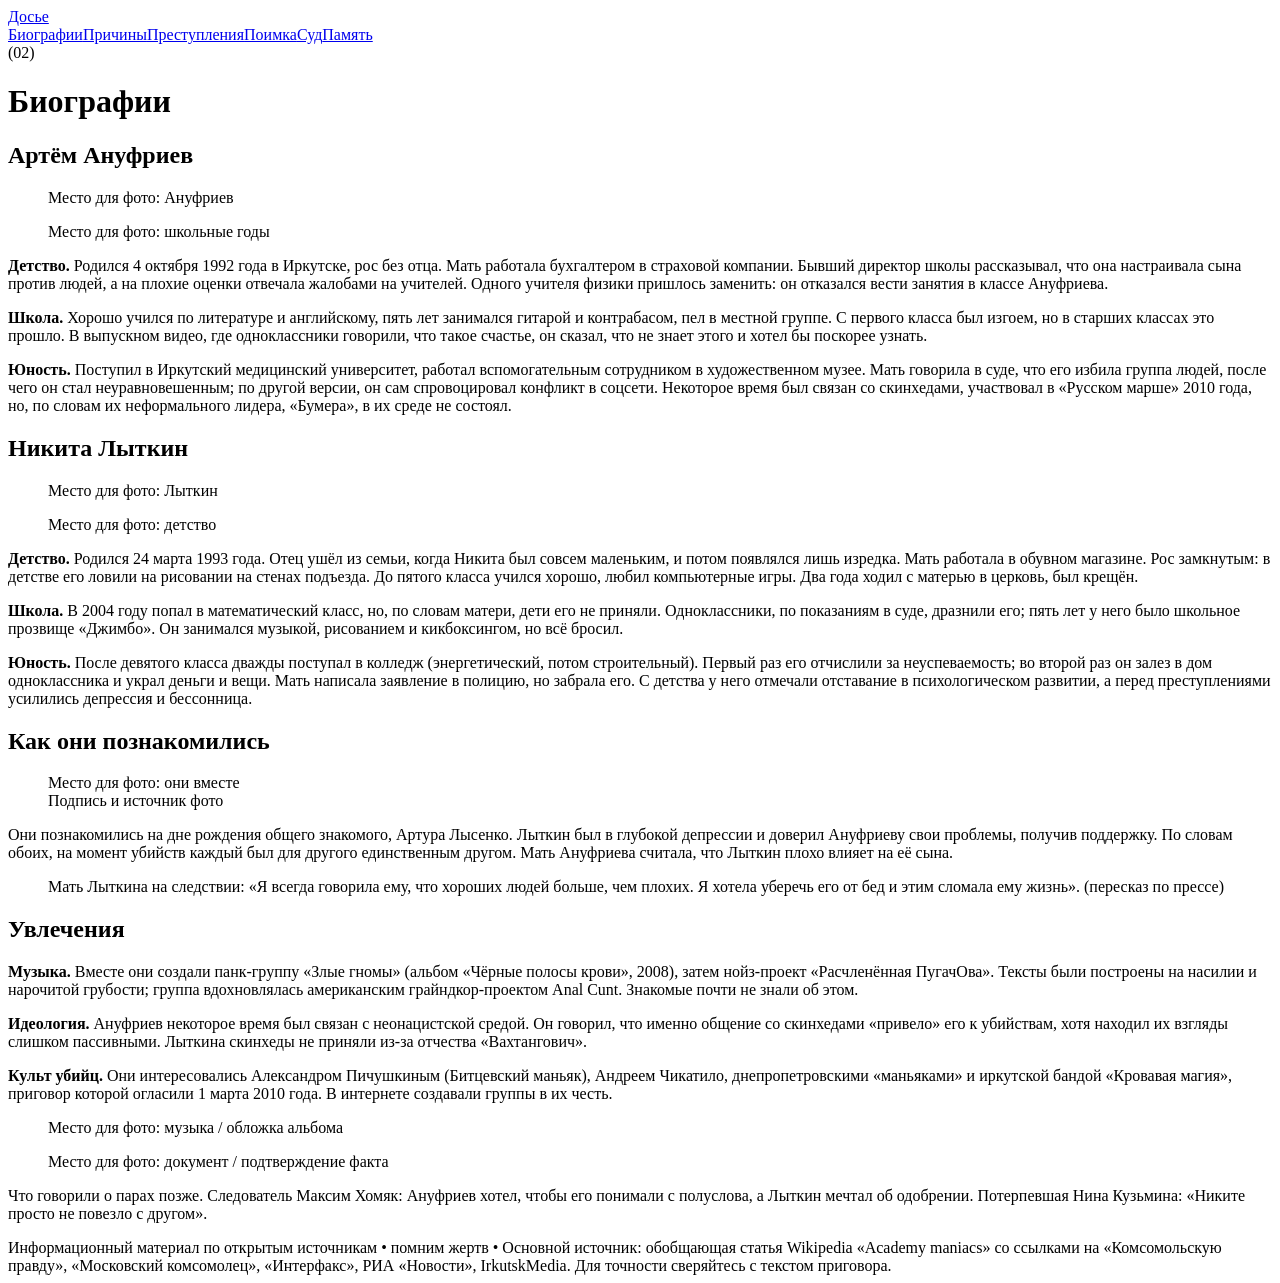
==== biography.html @ 1f0e3323 "Add files via upload" ====
<!DOCTYPE html>
<html lang="ru">
<head>
<meta charset="utf-8">
<meta name="viewport" content="width=device-width, initial-scale=1">
<title>Биографии — Академгородок 2010–2011</title>
<link rel="stylesheet" href="style.css">
</head>
<body>
<nav>
<a class="pill logo" href="index.html">Досье</a>
<div class="menu">
<a href="biography.html" aria-current="page">Биографии</a><a href="psychology.html">Причины</a><a href="crimes.html">Преступления</a><a href="capture.html">Поимка</a><a href="trial.html">Суд</a><a href="memory.html">Память</a>
</div>
</nav>
<span class="num">(02)</span><h1>Биографии</h1>

<h2>Артём Ануфриев</h2>
<div class="grid">
<figure class="photo"><!-- <img src="img/anufriev-1.jpg" alt="Артём Ануфриев"> -->Место для фото: Ануфриев</figure>
<figure class="photo"><!-- <img src="img/anufriev-2.jpg" alt="Ануфриев, школьные годы"> -->Место для фото: школьные годы</figure>
</div>
<div class="text">
<p><b>Детство.</b> Родился 4 октября 1992 года в Иркутске, рос без отца. Мать работала бухгалтером в страховой компании. Бывший директор школы рассказывал, что она настраивала сына против людей, а на плохие оценки отвечала жалобами на учителей. Одного учителя физики пришлось заменить: он отказался вести занятия в классе Ануфриева.</p>
<p><b>Школа.</b> Хорошо учился по литературе и английскому, пять лет занимался гитарой и контрабасом, пел в местной группе. С первого класса был изгоем, но в старших классах это прошло. В выпускном видео, где одноклассники говорили, что такое счастье, он сказал, что не знает этого и хотел бы поскорее узнать.</p>
<p><b>Юность.</b> Поступил в Иркутский медицинский университет, работал вспомогательным сотрудником в художественном музее. Мать говорила в суде, что его избила группа людей, после чего он стал неуравновешенным; по другой версии, он сам спровоцировал конфликт в соцсети. Некоторое время был связан со скинхедами, участвовал в «Русском марше» 2010 года, но, по словам их неформального лидера, «Бумера», в их среде не состоял.</p>
</div>

<h2>Никита Лыткин</h2>
<div class="grid">
<figure class="photo"><!-- <img src="img/lytkin-1.jpg" alt="Никита Лыткин"> -->Место для фото: Лыткин</figure>
<figure class="photo"><!-- <img src="img/lytkin-2.jpg" alt="Лыткин, детство"> -->Место для фото: детство</figure>
</div>
<div class="text">
<p><b>Детство.</b> Родился 24 марта 1993 года. Отец ушёл из семьи, когда Никита был совсем маленьким, и потом появлялся лишь изредка. Мать работала в обувном магазине. Рос замкнутым: в детстве его ловили на рисовании на стенах подъезда. До пятого класса учился хорошо, любил компьютерные игры. Два года ходил с матерью в церковь, был крещён.</p>
<p><b>Школа.</b> В 2004 году попал в математический класс, но, по словам матери, дети его не приняли. Одноклассники, по показаниям в суде, дразнили его; пять лет у него было школьное прозвище «Джимбо». Он занимался музыкой, рисованием и кикбоксингом, но всё бросил.</p>
<p><b>Юность.</b> После девятого класса дважды поступал в колледж (энергетический, потом строительный). Первый раз его отчислили за неуспеваемость; во второй раз он залез в дом одноклассника и украл деньги и вещи. Мать написала заявление в полицию, но забрала его. С детства у него отмечали отставание в психологическом развитии, а перед преступлениями усилились депрессия и бессонница.</p>
</div>

<h2>Как они познакомились</h2>
<div class="grid"><figure class="photo"><!-- <img src="img/vmeste-2.jpg" alt="Ануфриев и Лыткин вместе"> -->Место для фото: они вместе<figcaption>Подпись и источник фото</figcaption></figure></div>

<div class="text">
<p>Они познакомились на дне рождения общего знакомого, Артура Лысенко. Лыткин был в глубокой депрессии и доверил Ануфриеву свои проблемы, получив поддержку. По словам обоих, на момент убийств каждый был для другого единственным другом. Мать Ануфриева считала, что Лыткин плохо влияет на её сына.</p>
<blockquote>Мать Лыткина на следствии: «Я всегда говорила ему, что хороших людей больше, чем плохих. Я хотела уберечь его от бед и этим сломала ему жизнь». (пересказ по прессе)</blockquote>
</div>

<h2>Увлечения</h2>
<div class="text">
<p><b>Музыка.</b> Вместе они создали панк-группу «Злые гномы» (альбом «Чёрные полосы крови», 2008), затем нойз-проект «Расчленённая ПугачОва». Тексты были построены на насилии и нарочитой грубости; группа вдохновлялась американским грайндкор-проектом Anal Cunt. Знакомые почти не знали об этом.</p>
<p><b>Идеология.</b> Ануфриев некоторое время был связан с неонацистской средой. Он говорил, что именно общение со скинхедами «привело» его к убийствам, хотя находил их взгляды слишком пассивными. Лыткина скинхеды не приняли из-за отчества «Вахтангович».</p>
<p><b>Культ убийц.</b> Они интересовались Александром Пичушкиным (Битцевский маньяк), Андреем Чикатило, днепропетровскими «маньяками» и иркутской бандой «Кровавая магия», приговор которой огласили 1 марта 2010 года. В интернете создавали группы в их честь.</p>
</div>
<div class="grid">
<figure class="photo"><!-- <img src="img/muzyka.jpg" alt="Обложка альбома"> -->Место для фото: музыка / обложка альбома</figure>
<figure class="photo"><!-- <img src="img/dokument.jpg" alt="Документ"> -->Место для фото: документ / подтверждение факта</figure>
</div>
<p class="note">Что говорили о парах позже. Следователь Максим Хомяк: Ануфриев хотел, чтобы его понимали с полуслова, а Лыткин мечтал об одобрении. Потерпевшая Нина Кузьмина: «Никите просто не повезло с другом».</p>
<footer>Информационный материал по открытым источникам • помним жертв • Основной источник: обобщающая статья Wikipedia «Academy maniacs» со ссылками на «Комсомольскую правду», «Московский комсомолец», «Интерфакс», РИА «Новости», IrkutskMedia. Для точности сверяйтесь с текстом приговора.</footer>
</body>
</html>
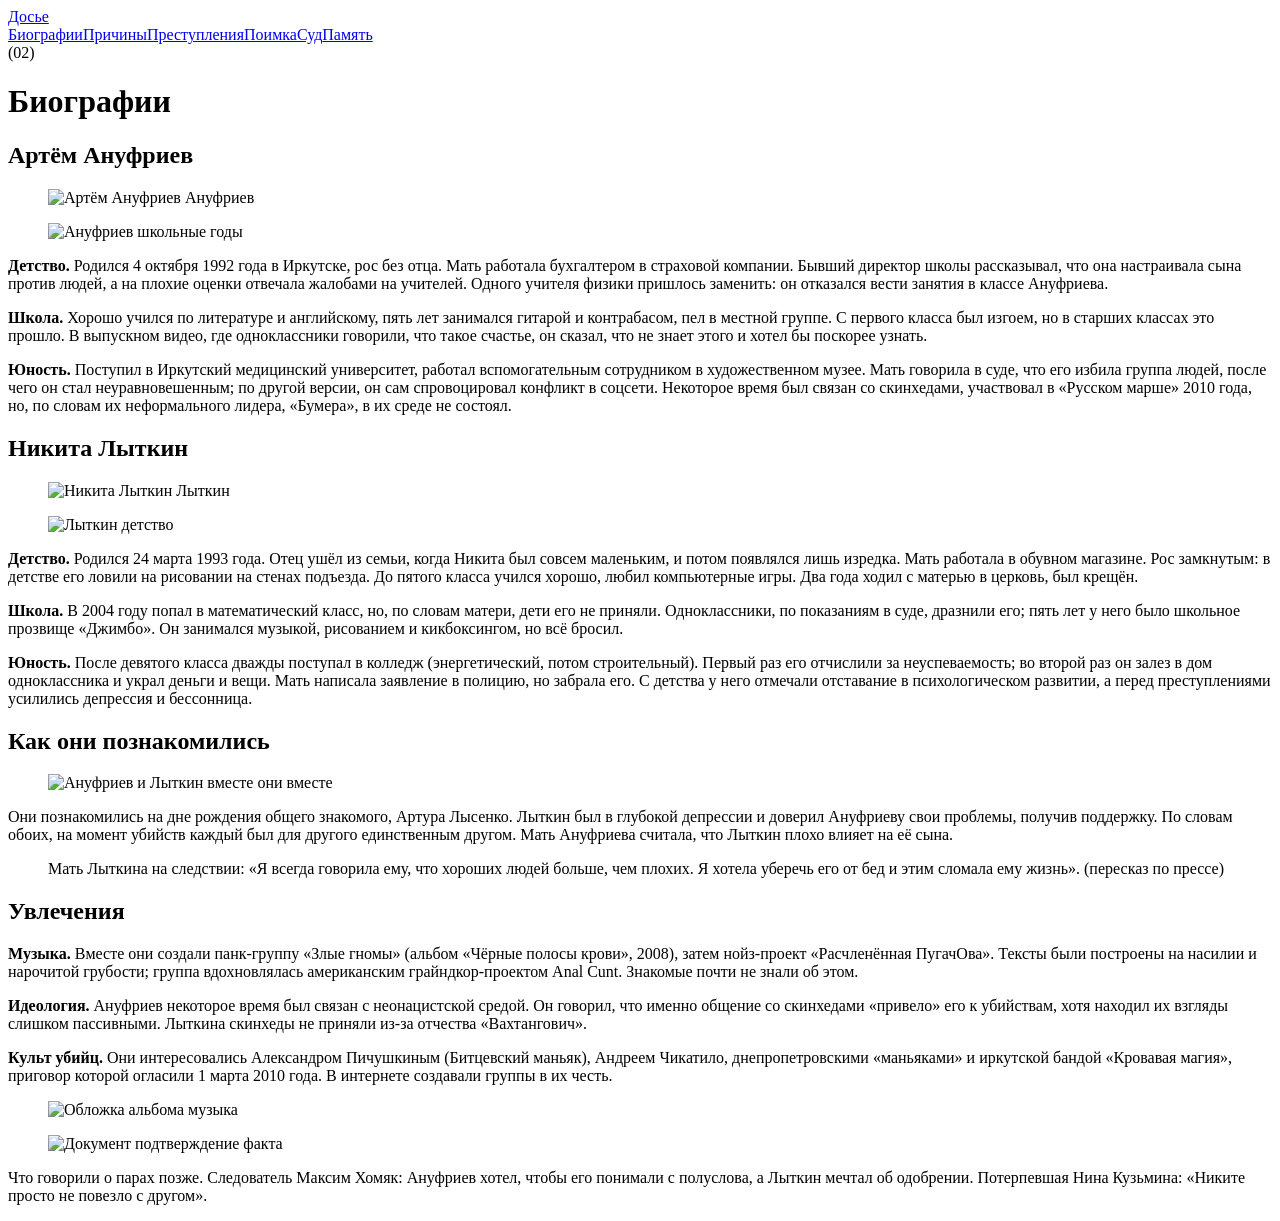
==== commit af2a245c: "Update biography.html" ====
--- a/biography.html
+++ b/biography.html
@@ -17,8 +17,8 @@
 
 <h2>Артём Ануфриев</h2>
 <div class="grid">
-<figure class="photo"><!-- <img src="img/anufriev-1.jpg" alt="Артём Ануфриев"> -->Место для фото: Ануфриев</figure>
-<figure class="photo"><!-- <img src="img/anufriev-2.jpg" alt="Ануфриев, школьные годы"> -->Место для фото: школьные годы</figure>
+<figure class="photo"> <img src="img/anufriev-1.jpg" alt="Артём Ануфриев"> Ануфриев</figure>
+<figure class="photo"> <img src="img/anufriev-2.jpg" alt="Ануфриев"> школьные годы</figure>
 </div>
 <div class="text">
 <p><b>Детство.</b> Родился 4 октября 1992 года в Иркутске, рос без отца. Мать работала бухгалтером в страховой компании. Бывший директор школы рассказывал, что она настраивала сына против людей, а на плохие оценки отвечала жалобами на учителей. Одного учителя физики пришлось заменить: он отказался вести занятия в классе Ануфриева.</p>
@@ -28,8 +28,8 @@
 
 <h2>Никита Лыткин</h2>
 <div class="grid">
-<figure class="photo"><!-- <img src="img/lytkin-1.jpg" alt="Никита Лыткин"> -->Место для фото: Лыткин</figure>
-<figure class="photo"><!-- <img src="img/lytkin-2.jpg" alt="Лыткин, детство"> -->Место для фото: детство</figure>
+<figure class="photo"> <img src="img/lytkin-1.jpg" alt="Никита Лыткин"> Лыткин</figure>
+<figure class="photo"> <img src="img/lytkin-2.jpg" alt="Лыткин"> детство</figure>
 </div>
 <div class="text">
 <p><b>Детство.</b> Родился 24 марта 1993 года. Отец ушёл из семьи, когда Никита был совсем маленьким, и потом появлялся лишь изредка. Мать работала в обувном магазине. Рос замкнутым: в детстве его ловили на рисовании на стенах подъезда. До пятого класса учился хорошо, любил компьютерные игры. Два года ходил с матерью в церковь, был крещён.</p>
@@ -38,7 +38,7 @@
 </div>
 
 <h2>Как они познакомились</h2>
-<div class="grid"><figure class="photo"><!-- <img src="img/vmeste-2.jpg" alt="Ануфриев и Лыткин вместе"> -->Место для фото: они вместе<figcaption>Подпись и источник фото</figcaption></figure></div>
+<div class="grid"><figure class="photo"> <img src="img/vmeste-2.jpg" alt="Ануфриев и Лыткин вместе"> они вместе<figcaption> </figure></div>
 
 <div class="text">
 <p>Они познакомились на дне рождения общего знакомого, Артура Лысенко. Лыткин был в глубокой депрессии и доверил Ануфриеву свои проблемы, получив поддержку. По словам обоих, на момент убийств каждый был для другого единственным другом. Мать Ануфриева считала, что Лыткин плохо влияет на её сына.</p>
@@ -52,10 +52,8 @@
 <p><b>Культ убийц.</b> Они интересовались Александром Пичушкиным (Битцевский маньяк), Андреем Чикатило, днепропетровскими «маньяками» и иркутской бандой «Кровавая магия», приговор которой огласили 1 марта 2010 года. В интернете создавали группы в их честь.</p>
 </div>
 <div class="grid">
-<figure class="photo"><!-- <img src="img/muzyka.jpg" alt="Обложка альбома"> -->Место для фото: музыка / обложка альбома</figure>
-<figure class="photo"><!-- <img src="img/dokument.jpg" alt="Документ"> -->Место для фото: документ / подтверждение факта</figure>
+<figure class="photo"> <img src="img/muzyka.jpg" alt="Обложка альбома"> музыка</figure>
+<figure class="photo"> <img src="img/dokument.jpg" alt="Документ"> подтверждение факта</figure>
 </div>
 <p class="note">Что говорили о парах позже. Следователь Максим Хомяк: Ануфриев хотел, чтобы его понимали с полуслова, а Лыткин мечтал об одобрении. Потерпевшая Нина Кузьмина: «Никите просто не повезло с другом».</p>
-<footer>Информационный материал по открытым источникам • помним жертв • Основной источник: обобщающая статья Wikipedia «Academy maniacs» со ссылками на «Комсомольскую правду», «Московский комсомолец», «Интерфакс», РИА «Новости», IrkutskMedia. Для точности сверяйтесь с текстом приговора.</footer>
-</body>
 </html>
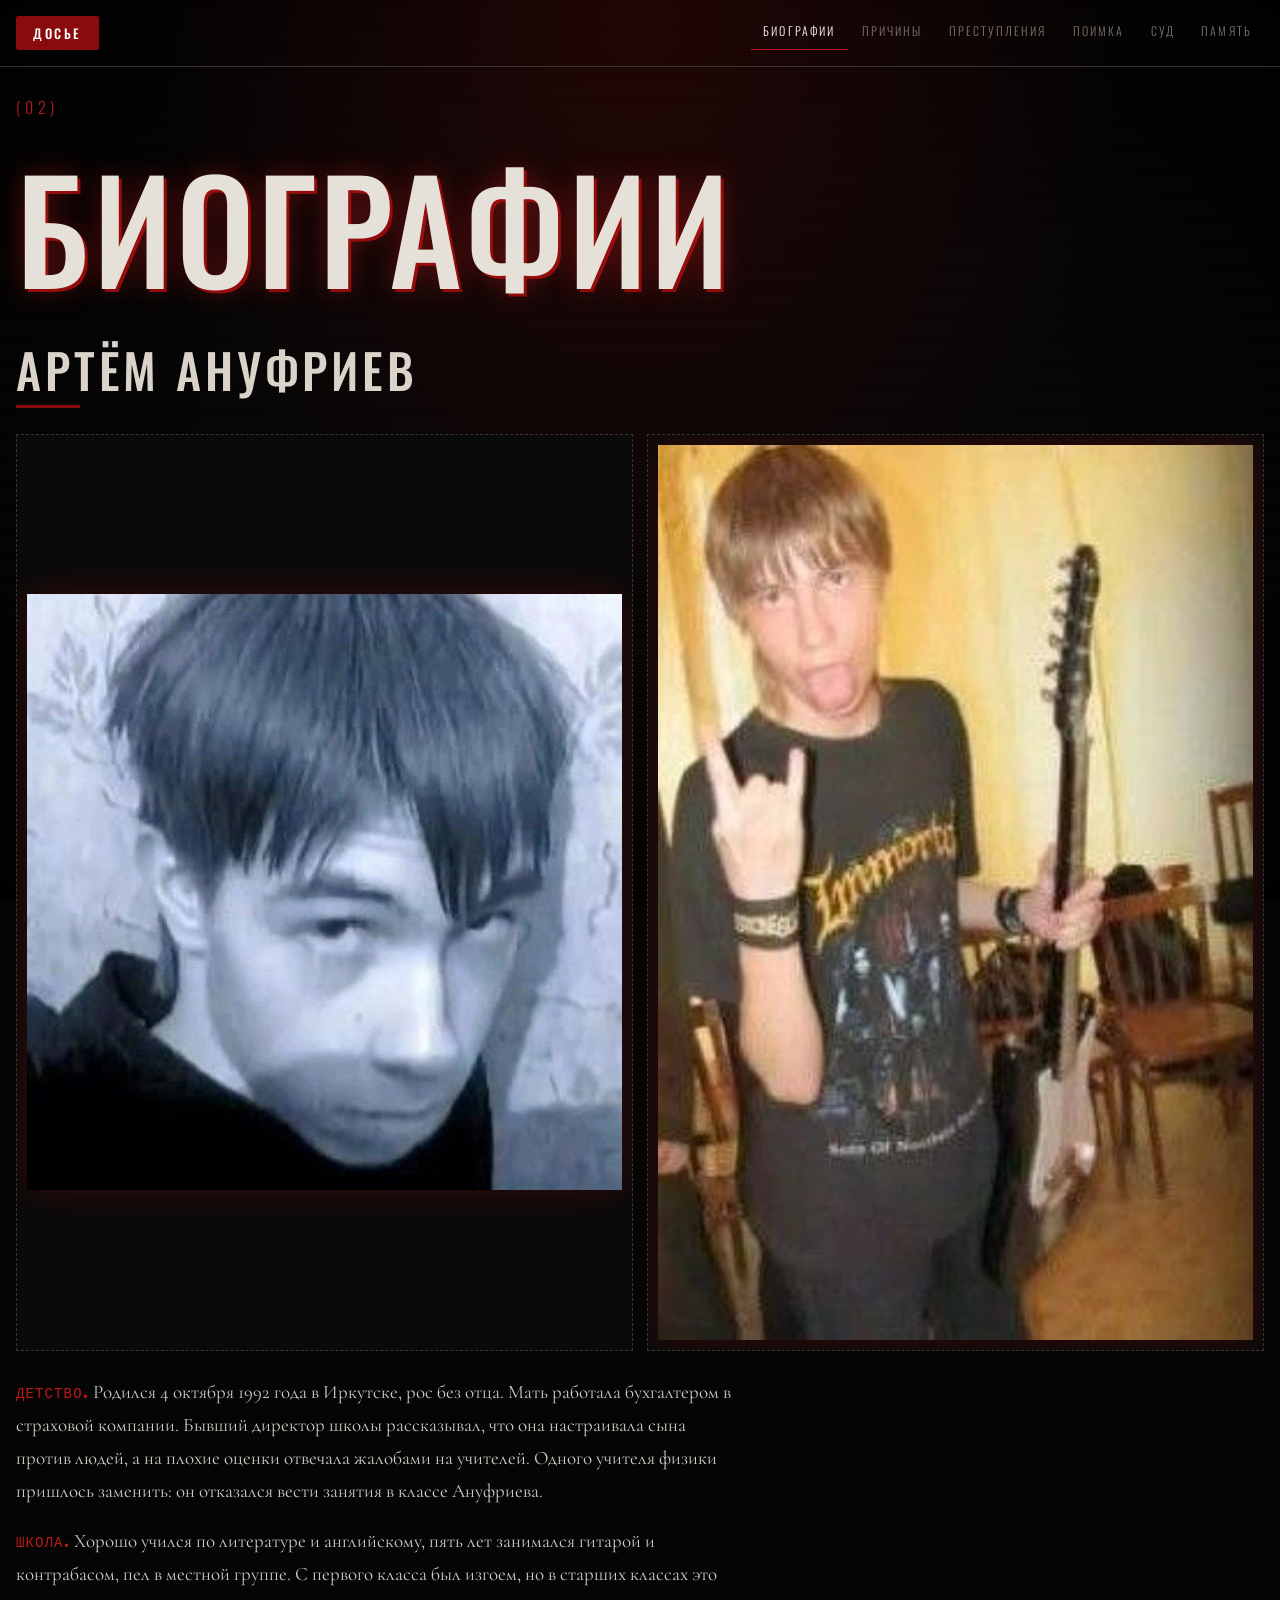
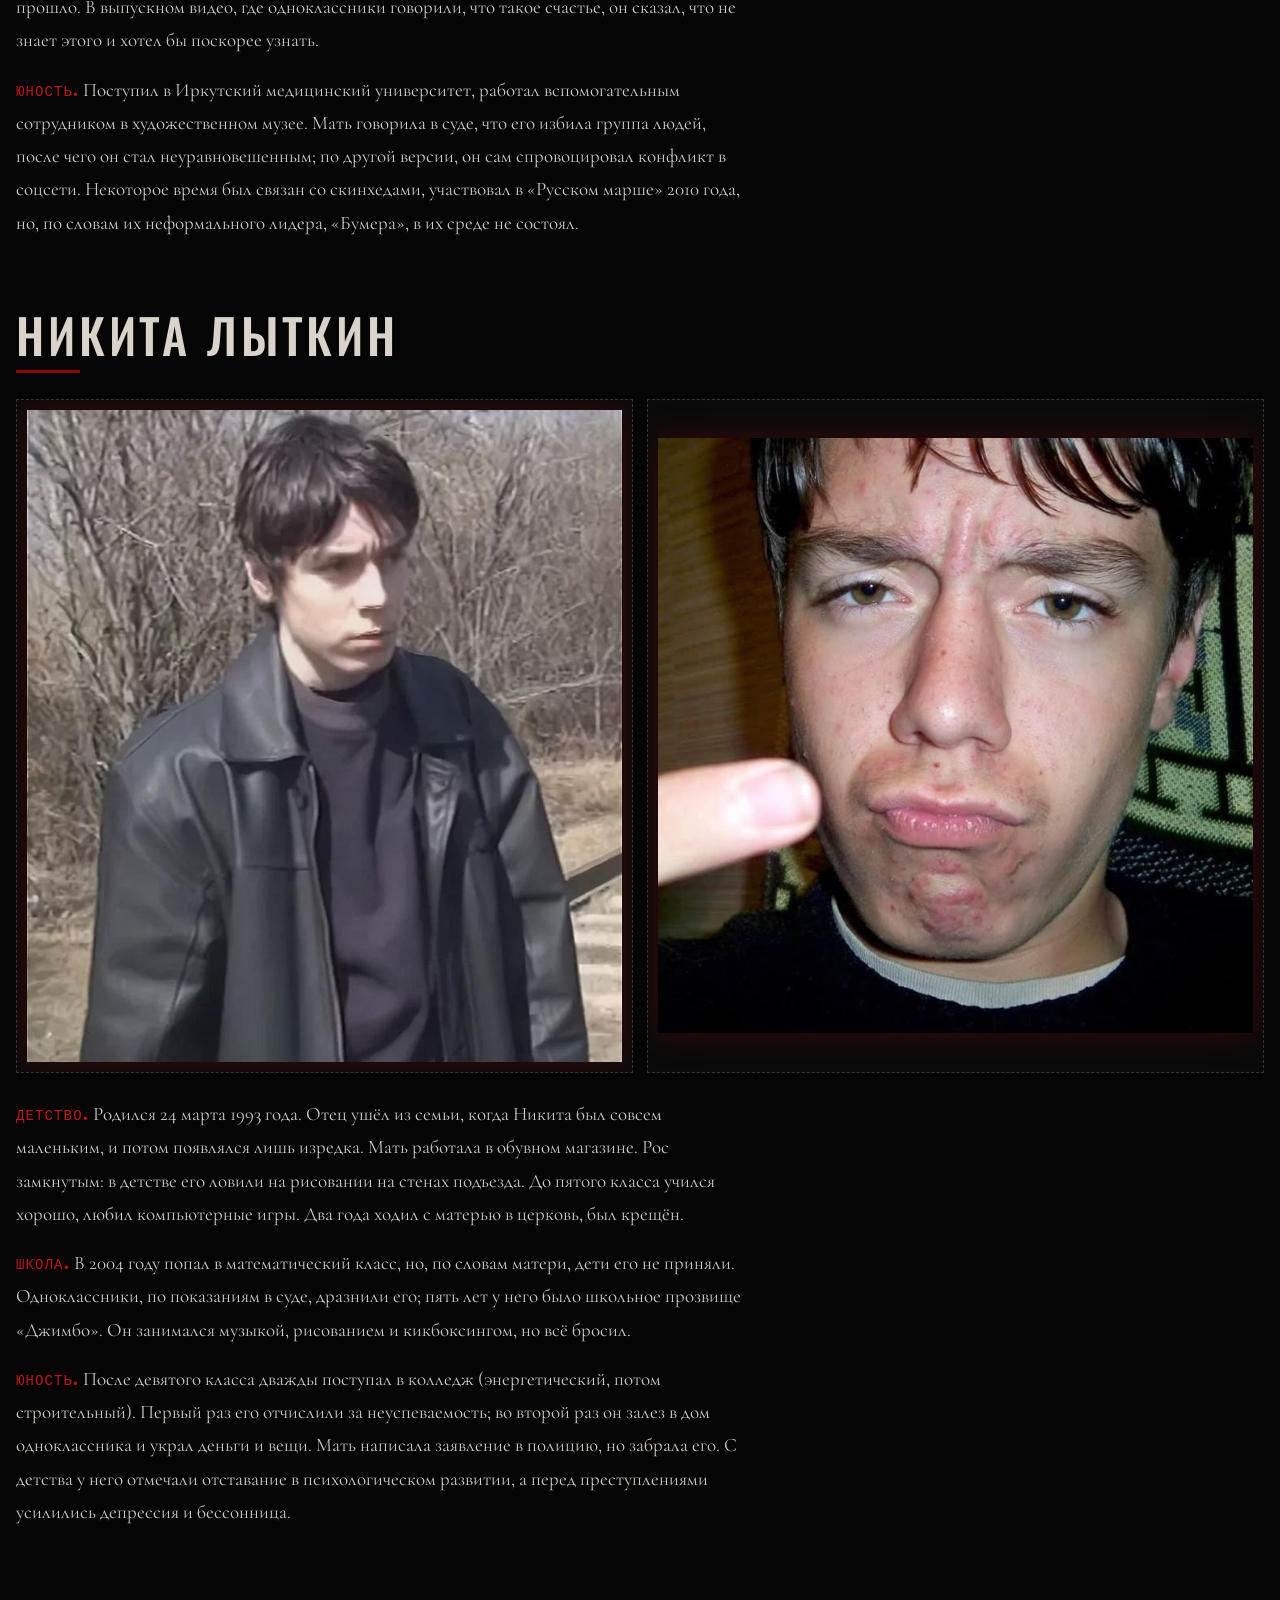
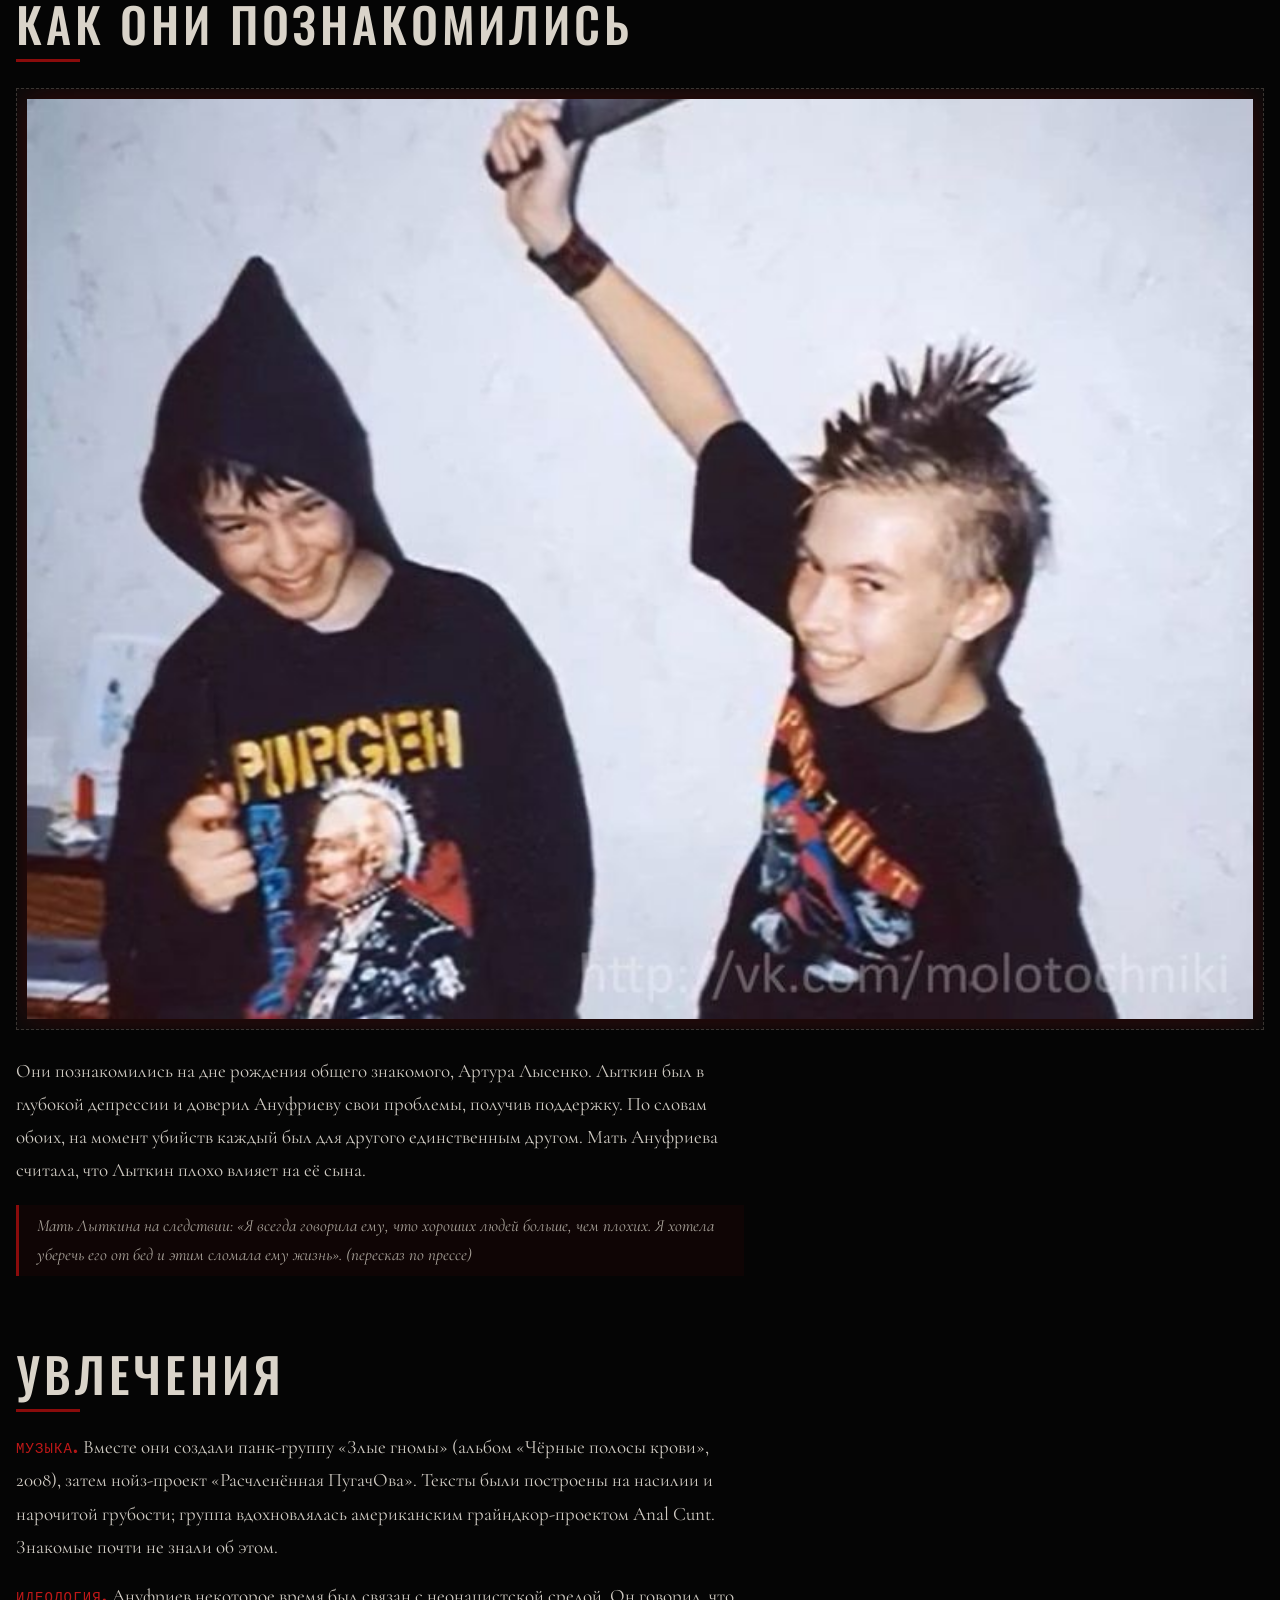
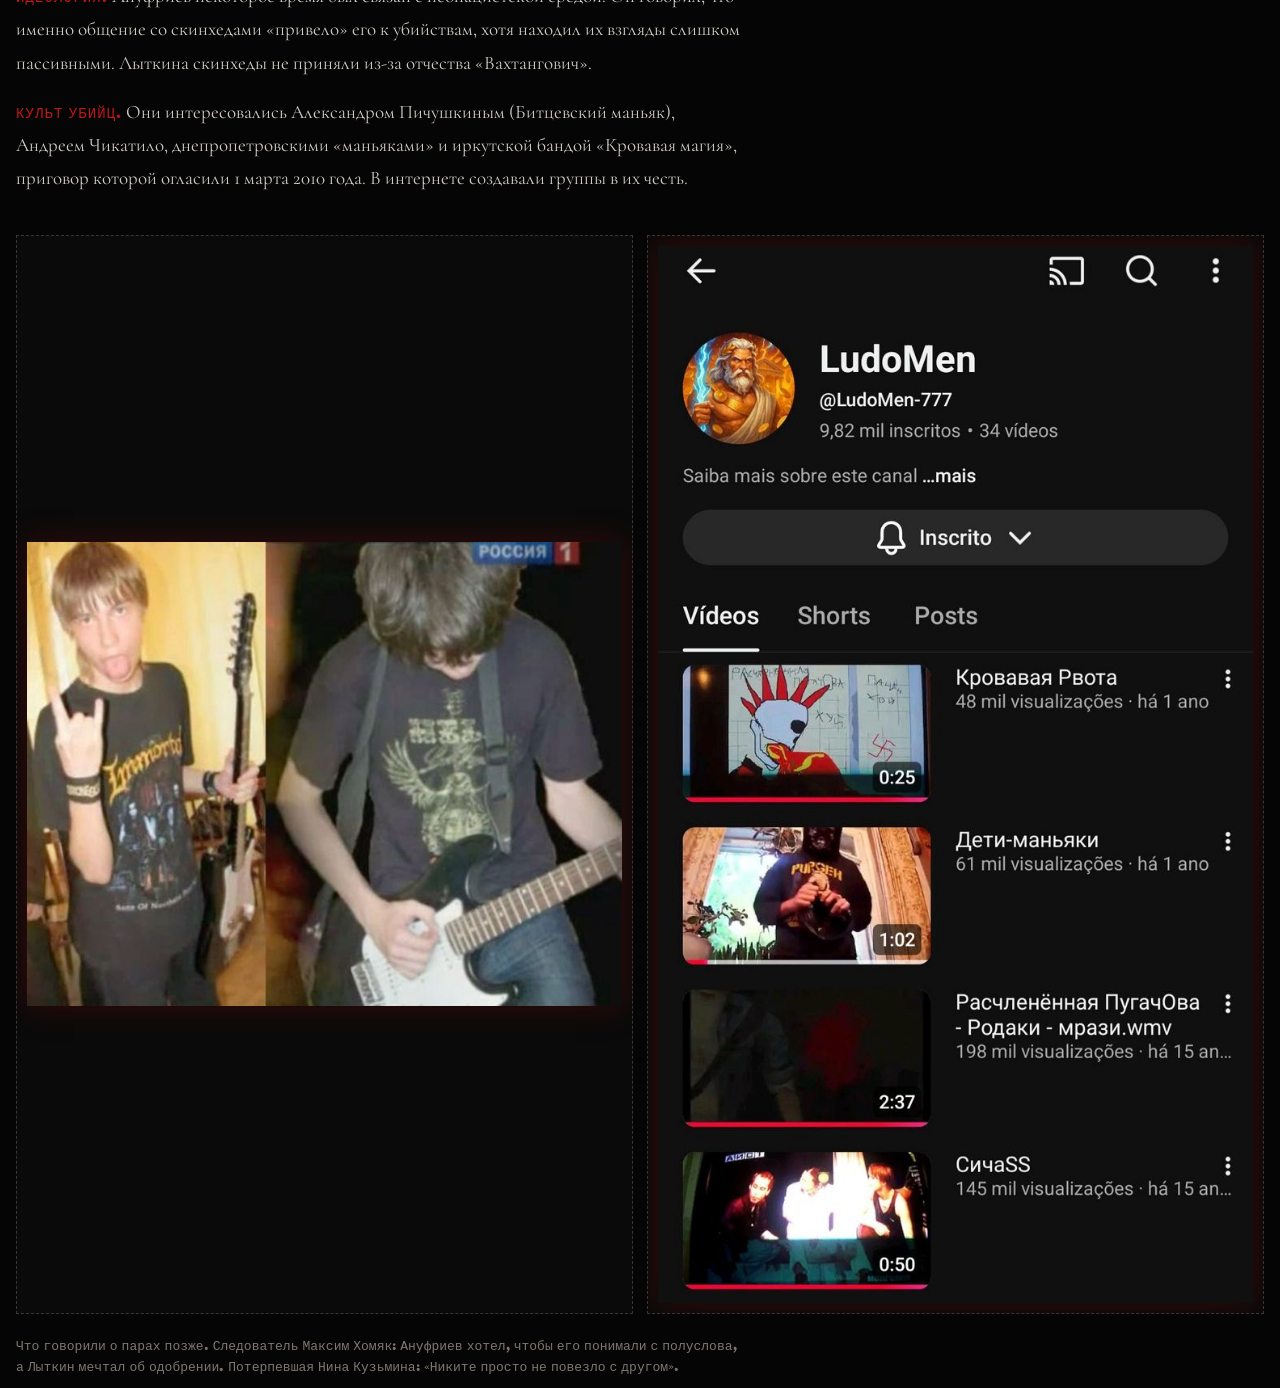
==== commit 4e9089d7: "Update biography.html" ====
--- a/biography.html
+++ b/biography.html
@@ -17,8 +17,8 @@
 
 <h2>Артём Ануфриев</h2>
 <div class="grid">
-<figure class="photo"> <img src="img/anufriev-1.jpg" alt="Артём Ануфриев"> Ануфриев</figure>
-<figure class="photo"> <img src="img/anufriev-2.jpg" alt="Ануфриев"> школьные годы</figure>
+<figure class="photo"> <img src="img/anufriev-1.jpg" alt="Артём Ануфриев"> </figure>
+<figure class="photo"> <img src="img/anufriev-2.jpg" alt="Ануфриев"> </figure>
 </div>
 <div class="text">
 <p><b>Детство.</b> Родился 4 октября 1992 года в Иркутске, рос без отца. Мать работала бухгалтером в страховой компании. Бывший директор школы рассказывал, что она настраивала сына против людей, а на плохие оценки отвечала жалобами на учителей. Одного учителя физики пришлось заменить: он отказался вести занятия в классе Ануфриева.</p>
@@ -28,8 +28,8 @@
 
 <h2>Никита Лыткин</h2>
 <div class="grid">
-<figure class="photo"> <img src="img/lytkin-1.jpg" alt="Никита Лыткин"> Лыткин</figure>
-<figure class="photo"> <img src="img/lytkin-2.jpg" alt="Лыткин"> детство</figure>
+<figure class="photo"> <img src="img/lytkin-1.jpg" alt="Никита Лыткин"> </figure>
+<figure class="photo"> <img src="img/lytkin-2.jpg" alt="Лыткин"> </figure>
 </div>
 <div class="text">
 <p><b>Детство.</b> Родился 24 марта 1993 года. Отец ушёл из семьи, когда Никита был совсем маленьким, и потом появлялся лишь изредка. Мать работала в обувном магазине. Рос замкнутым: в детстве его ловили на рисовании на стенах подъезда. До пятого класса учился хорошо, любил компьютерные игры. Два года ходил с матерью в церковь, был крещён.</p>
@@ -38,7 +38,7 @@
 </div>
 
 <h2>Как они познакомились</h2>
-<div class="grid"><figure class="photo"> <img src="img/vmeste-2.jpg" alt="Ануфриев и Лыткин вместе"> они вместе<figcaption> </figure></div>
+<div class="grid"><figure class="photo"> <img src="img/vmeste-2.jpg" alt="Ануфриев и Лыткин вместе"> <figcaption> </figure></div>
 
 <div class="text">
 <p>Они познакомились на дне рождения общего знакомого, Артура Лысенко. Лыткин был в глубокой депрессии и доверил Ануфриеву свои проблемы, получив поддержку. По словам обоих, на момент убийств каждый был для другого единственным другом. Мать Ануфриева считала, что Лыткин плохо влияет на её сына.</p>
@@ -52,8 +52,8 @@
 <p><b>Культ убийц.</b> Они интересовались Александром Пичушкиным (Битцевский маньяк), Андреем Чикатило, днепропетровскими «маньяками» и иркутской бандой «Кровавая магия», приговор которой огласили 1 марта 2010 года. В интернете создавали группы в их честь.</p>
 </div>
 <div class="grid">
-<figure class="photo"> <img src="img/muzyka.jpg" alt="Обложка альбома"> музыка</figure>
-<figure class="photo"> <img src="img/dokument.jpg" alt="Документ"> подтверждение факта</figure>
+<figure class="photo"> <img src="img/muzyka.jpg" alt="Обложка альбома"> </figure>
+<figure class="photo"> <img src="img/dokument.jpg" alt="Документ"> </figure>
 </div>
 <p class="note">Что говорили о парах позже. Следователь Максим Хомяк: Ануфриев хотел, чтобы его понимали с полуслова, а Лыткин мечтал об одобрении. Потерпевшая Нина Кузьмина: «Никите просто не повезло с другом».</p>
 </html>
--- a/style.css
+++ b/style.css
@@ -0,0 +1,83 @@
+/* ===== МРАЧНАЯ ТЕМА =====
+   HTML-файлы не менялись: весь вид задаётся здесь.
+   Хочешь другой цвет — правь переменные в :root. */
+
+/* Шрифты из Google Fonts (нужен интернет). Если не загрузятся — сработают запасные */
+@import url("https://fonts.googleapis.com/css2?family=Oswald:wght@300;500&family=Special+Elite&family=Cormorant+Garamond:ital,wght@0,400;1,400&display=swap");
+
+:root{
+  --bg:#050505;          /* почти чёрный фон */
+  --fg:#cfcac2;          /* грязно-белый текст, как старая бумага */
+  --mut:#7d776e;         /* приглушённый серый */
+  --blood:#8a0b0b;       /* тёмно-красный акцент */
+  --blood-hi:#c01818;    /* красный поярче */
+  --line:#3a3532;        /* цвет рамок */
+}
+*{box-sizing:border-box;margin:0}
+
+/* Фон: чёрный + виньетка (затемнение по краям) + «зерно» из полос */
+body{
+  color:var(--fg);
+  font:400 17px/1.75 "Cormorant Garamond",Georgia,serif;
+  background:
+    radial-gradient(ellipse at 50% 0%,rgba(138,11,11,.22),transparent 55%),
+    radial-gradient(ellipse at center,transparent 45%,rgba(0,0,0,.85) 100%),
+    repeating-linear-gradient(0deg,rgba(255,255,255,.012) 0 1px,transparent 1px 3px),
+    var(--bg);
+  background-attachment:fixed;
+  min-height:100vh;
+}
+a{color:inherit}
+::selection{background:var(--blood);color:#fff}
+
+/* Навигация */
+nav{display:flex;flex-wrap:wrap;gap:10px;justify-content:space-between;padding:16px;border-bottom:1px solid var(--line)}
+.pill{border:1px solid var(--blood);border-radius:2px;padding:6px 16px;text-decoration:none;font:500 13px Oswald,sans-serif;letter-spacing:.2em;text-transform:uppercase;display:inline-block}
+.logo{background:var(--blood);color:#fff}
+.menu{display:flex;flex-wrap:wrap;gap:2px}
+.menu a{padding:6px 12px;text-decoration:none;font:300 12px Oswald,sans-serif;letter-spacing:.18em;text-transform:uppercase;color:var(--mut);border-bottom:1px solid transparent}
+.menu a[aria-current]{color:#fff;border-bottom-color:var(--blood-hi)} /* активная страница */
+
+/* Заголовки: узкий шрифт, красная тень = «кровавый» след */
+h1,h2,h3{font-family:Oswald,sans-serif;font-weight:500;text-transform:uppercase;line-height:1.02}
+h1{font-size:clamp(42px,12vw,140px);letter-spacing:.02em;padding:36px 16px 0;color:#e6e1d8;text-shadow:0 0 28px rgba(192,24,24,.45),3px 3px 0 var(--blood)}
+h2{font-size:clamp(24px,5vw,48px);letter-spacing:.08em;padding:48px 16px 10px;color:#d9d3c9}
+h2::after{content:"";display:block;width:64px;height:3px;background:var(--blood);margin-top:10px} /* красная черта под заголовком */
+h3{font-size:20px;letter-spacing:.06em;margin-bottom:8px}
+.num{display:block;padding:0 16px;margin-top:28px;font:300 16px Oswald,sans-serif;letter-spacing:.3em;color:var(--blood-hi)}
+
+/* Текст: на странице как «машинописное дело» */
+.text{max-width:760px;padding:8px 16px}
+.text p{margin-bottom:16px;font-size:19px}
+.text b{font:400 14px "Special Elite",monospace;color:var(--blood-hi);letter-spacing:.08em;text-transform:uppercase}
+.note{max-width:760px;padding:8px 16px;color:var(--mut);font:400 13px/1.6 "Special Elite",monospace}
+blockquote{border-left:3px solid var(--blood);margin:18px 0;padding:6px 18px;color:#a9a39a;font-style:italic;background:rgba(138,11,11,.07)}
+
+/* Карточки */
+.grid{display:grid;grid-template-columns:repeat(auto-fit,minmax(260px,1fr));gap:14px;padding:16px}
+.card{border:1px solid var(--line);border-top:2px solid var(--blood);padding:18px;font-size:17px;background:rgba(10,8,8,.8);box-shadow:inset 0 0 40px rgba(0,0,0,.7)}
+.card b{display:block;font:300 12px Oswald,sans-serif;letter-spacing:.22em;color:var(--blood-hi);margin-bottom:10px;text-transform:uppercase}
+.card.light{background:var(--blood);color:#fff}
+
+/* Фото: в цвете, с красной тенью */
+.photo{border:1px dashed var(--line);min-height:180px;display:flex;align-items:center;justify-content:center;text-align:center;color:var(--mut);font:400 12px "Special Elite",monospace;padding:10px;overflow:hidden;background:#0a0a0a}
+.photo img{width:100%;height:auto;display:block;box-shadow:0 0 30px rgba(138,11,11,.35)}
+.photo figcaption{font-size:12px;color:var(--mut);padding:6px 0}
+
+/* Таблица */
+.wrap{overflow-x:auto;padding:0 16px}
+table{border-collapse:collapse;width:100%;min-width:480px;font-size:16px}
+td,th{border-bottom:1px solid var(--line);padding:10px 8px;text-align:left;vertical-align:top;font-weight:400}
+th{font:300 12px Oswald,sans-serif;letter-spacing:.2em;color:var(--blood-hi);text-transform:uppercase}
+td:first-child{white-space:nowrap;font-family:"Special Elite",monospace;font-size:13px;color:var(--mut)}
+
+.band{border:1px solid var(--line);margin:24px 8px;padding-bottom:16px}
+footer{padding:40px 16px;font:400 11px/1.7 "Special Elite",monospace;color:var(--mut);border-top:1px solid var(--line);margin-top:40px}
+
+/* Страница памяти: без красного, тихо и светло — о людях, не о преступниках */
+body.memory{background:#0b0b0c;color:#e8e6e1}
+.memory h1{text-shadow:none;color:#f1efea}
+.memory h2::after{background:#8c8a85}
+.memory .num,.memory .card b{color:#9d9a94}
+.memory .card{border-top-color:#8c8a85}
+.memory nav{border-bottom-color:#2a2a2a}
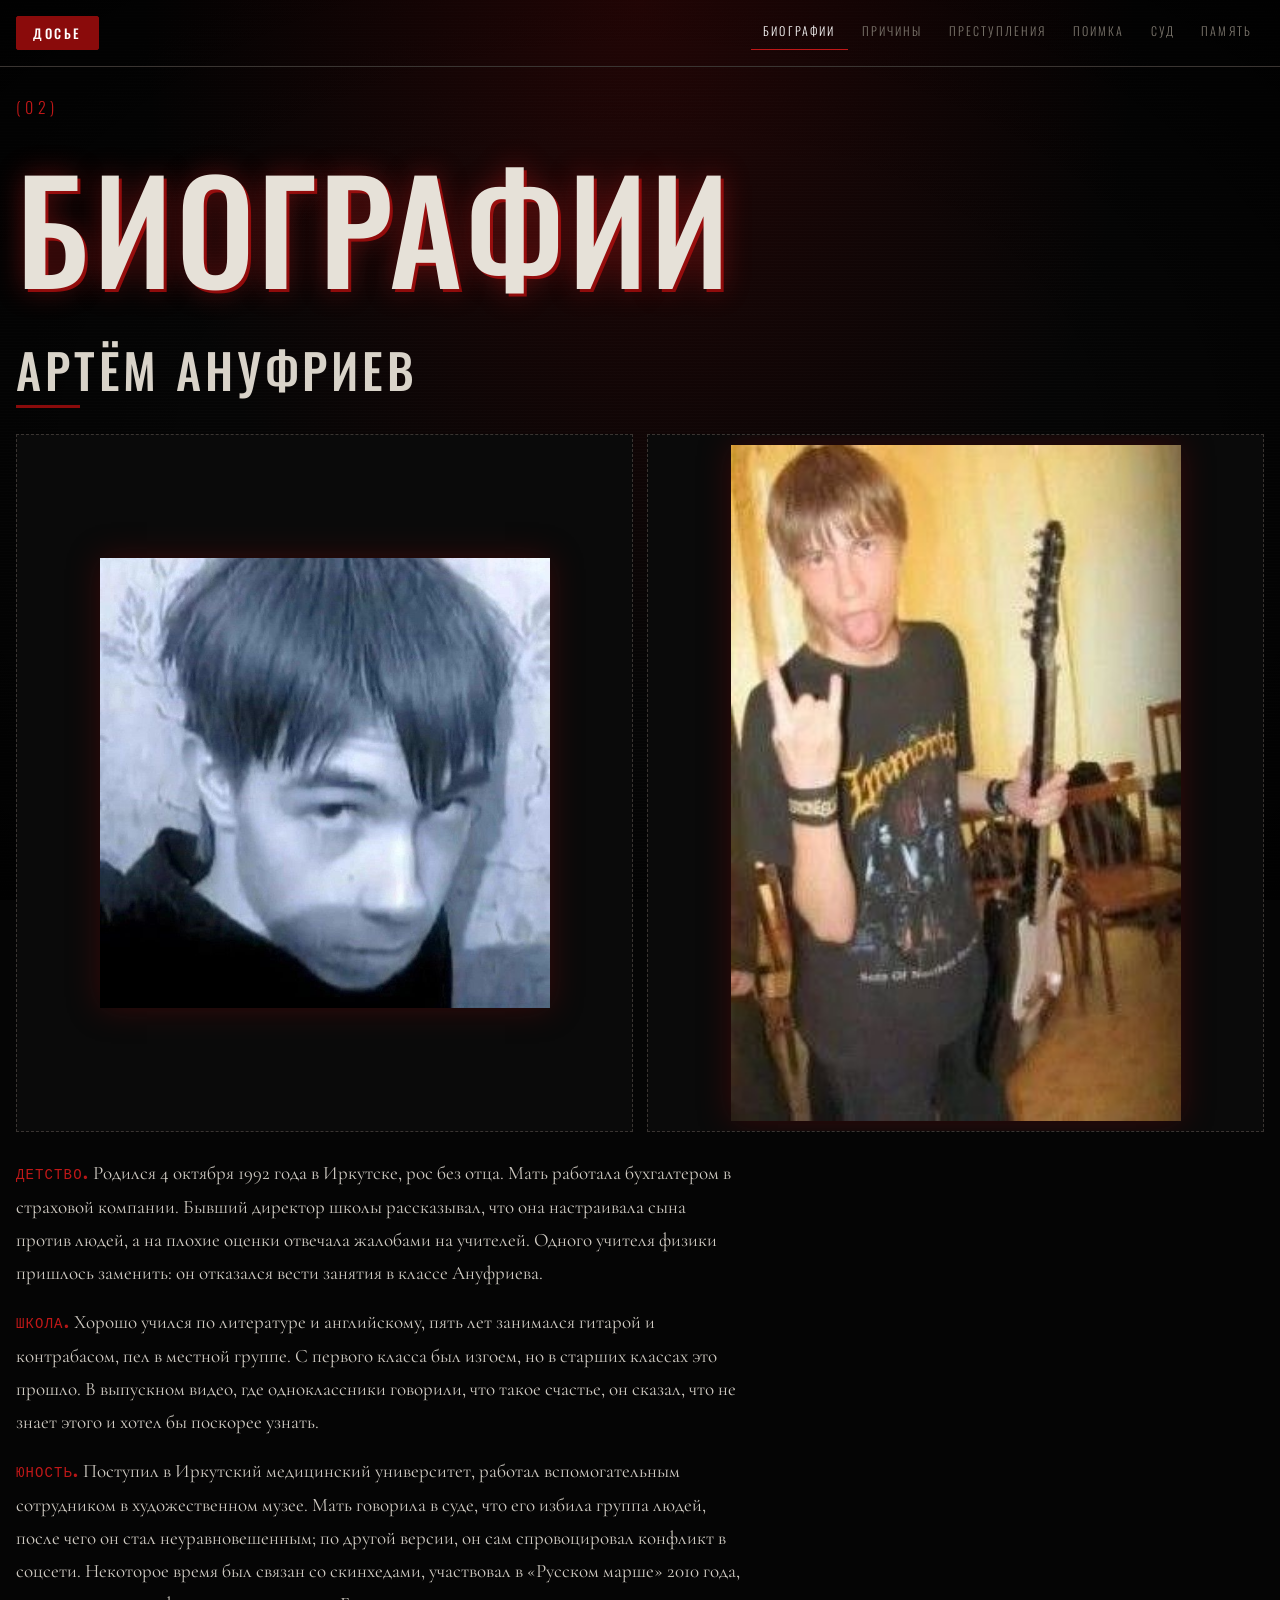
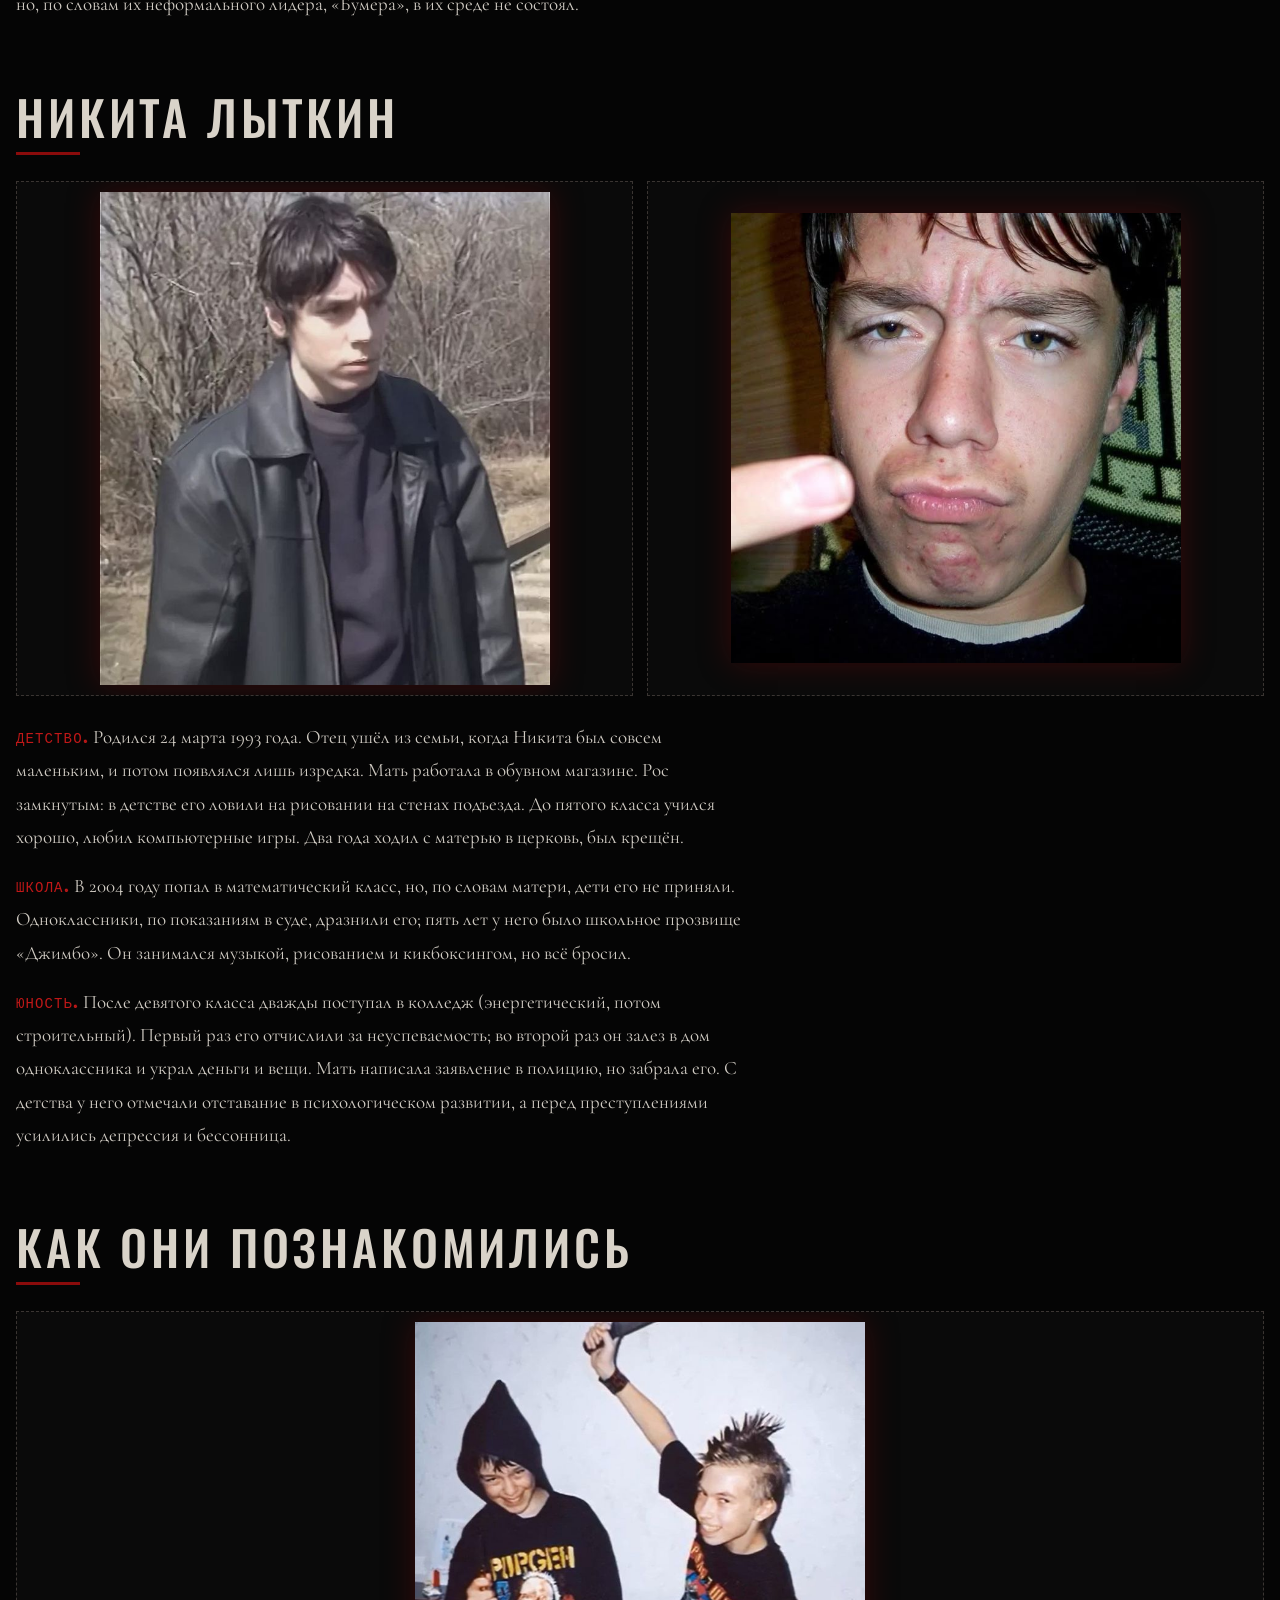
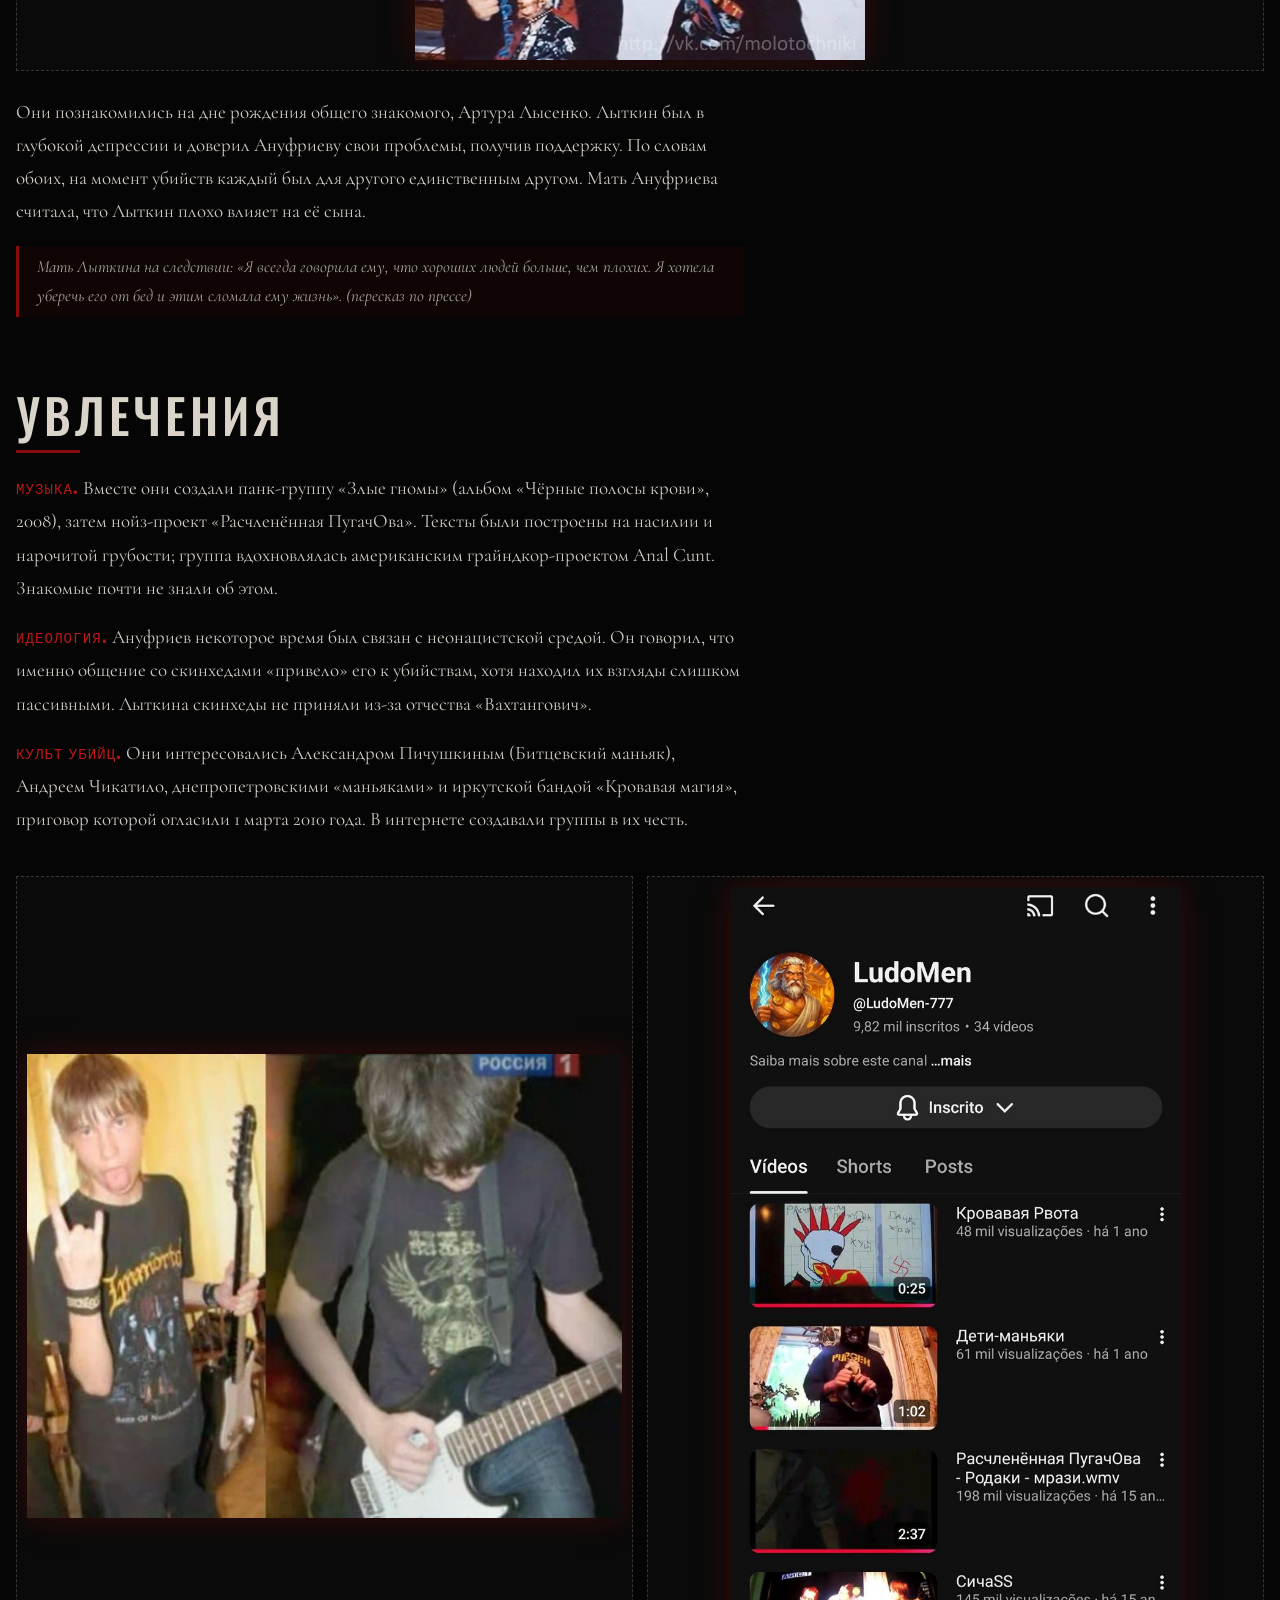
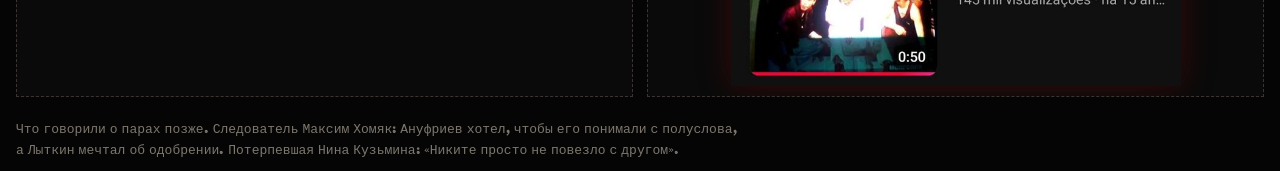
==== commit 03fe4f39: "Update biography.html" ====
--- a/biography.html
+++ b/biography.html
@@ -52,7 +52,7 @@
 <p><b>Культ убийц.</b> Они интересовались Александром Пичушкиным (Битцевский маньяк), Андреем Чикатило, днепропетровскими «маньяками» и иркутской бандой «Кровавая магия», приговор которой огласили 1 марта 2010 года. В интернете создавали группы в их честь.</p>
 </div>
 <div class="grid">
-<figure class="photo"> <img src="img/muzyka.jpg" alt="Обложка альбома"> </figure>
+<figure class="photo wide"> <img src="img/muzyka.jpg" alt="Обложка альбома"> </figure>
 <figure class="photo"> <img src="img/dokument.jpg" alt="Документ"> </figure>
 </div>
 <p class="note">Что говорили о парах позже. Следователь Максим Хомяк: Ануфриев хотел, чтобы его понимали с полуслова, а Лыткин мечтал об одобрении. Потерпевшая Нина Кузьмина: «Никите просто не повезло с другом».</p>
--- a/style.css
+++ b/style.css
@@ -1,21 +1,16 @@
-/* ===== МРАЧНАЯ ТЕМА =====
-   HTML-файлы не менялись: весь вид задаётся здесь.
-   Хочешь другой цвет — правь переменные в :root. */
 
-/* Шрифты из Google Fonts (нужен интернет). Если не загрузятся — сработают запасные */
 @import url("https://fonts.googleapis.com/css2?family=Oswald:wght@300;500&family=Special+Elite&family=Cormorant+Garamond:ital,wght@0,400;1,400&display=swap");
 
 :root{
-  --bg:#050505;          /* почти чёрный фон */
-  --fg:#cfcac2;          /* грязно-белый текст, как старая бумага */
-  --mut:#7d776e;         /* приглушённый серый */
-  --blood:#8a0b0b;       /* тёмно-красный акцент */
-  --blood-hi:#c01818;    /* красный поярче */
-  --line:#3a3532;        /* цвет рамок */
+  --bg:#050505;          
+  --fg:#cfcac2;         
+  --mut:#7d776e;         
+  --blood:#8a0b0b;       
+  --blood-hi:#c01818;   
+  --line:#3a3532;        
 }
 *{box-sizing:border-box;margin:0}
 
-/* Фон: чёрный + виньетка (затемнение по краям) + «зерно» из полос */
 body{
   color:var(--fg);
   font:400 17px/1.75 "Cormorant Garamond",Georgia,serif;
@@ -30,41 +25,36 @@
 a{color:inherit}
 ::selection{background:var(--blood);color:#fff}
 
-/* Навигация */
 nav{display:flex;flex-wrap:wrap;gap:10px;justify-content:space-between;padding:16px;border-bottom:1px solid var(--line)}
 .pill{border:1px solid var(--blood);border-radius:2px;padding:6px 16px;text-decoration:none;font:500 13px Oswald,sans-serif;letter-spacing:.2em;text-transform:uppercase;display:inline-block}
 .logo{background:var(--blood);color:#fff}
 .menu{display:flex;flex-wrap:wrap;gap:2px}
 .menu a{padding:6px 12px;text-decoration:none;font:300 12px Oswald,sans-serif;letter-spacing:.18em;text-transform:uppercase;color:var(--mut);border-bottom:1px solid transparent}
-.menu a[aria-current]{color:#fff;border-bottom-color:var(--blood-hi)} /* активная страница */
+.menu a[aria-current]{color:#fff;border-bottom-color:var(--blood-hi)} 
 
-/* Заголовки: узкий шрифт, красная тень = «кровавый» след */
 h1,h2,h3{font-family:Oswald,sans-serif;font-weight:500;text-transform:uppercase;line-height:1.02}
 h1{font-size:clamp(42px,12vw,140px);letter-spacing:.02em;padding:36px 16px 0;color:#e6e1d8;text-shadow:0 0 28px rgba(192,24,24,.45),3px 3px 0 var(--blood)}
 h2{font-size:clamp(24px,5vw,48px);letter-spacing:.08em;padding:48px 16px 10px;color:#d9d3c9}
-h2::after{content:"";display:block;width:64px;height:3px;background:var(--blood);margin-top:10px} /* красная черта под заголовком */
+h2::after{content:"";display:block;width:64px;height:3px;background:var(--blood);margin-top:10px} 
 h3{font-size:20px;letter-spacing:.06em;margin-bottom:8px}
 .num{display:block;padding:0 16px;margin-top:28px;font:300 16px Oswald,sans-serif;letter-spacing:.3em;color:var(--blood-hi)}
 
-/* Текст: на странице как «машинописное дело» */
 .text{max-width:760px;padding:8px 16px}
 .text p{margin-bottom:16px;font-size:19px}
 .text b{font:400 14px "Special Elite",monospace;color:var(--blood-hi);letter-spacing:.08em;text-transform:uppercase}
 .note{max-width:760px;padding:8px 16px;color:var(--mut);font:400 13px/1.6 "Special Elite",monospace}
 blockquote{border-left:3px solid var(--blood);margin:18px 0;padding:6px 18px;color:#a9a39a;font-style:italic;background:rgba(138,11,11,.07)}
 
-/* Карточки */
 .grid{display:grid;grid-template-columns:repeat(auto-fit,minmax(260px,1fr));gap:14px;padding:16px}
 .card{border:1px solid var(--line);border-top:2px solid var(--blood);padding:18px;font-size:17px;background:rgba(10,8,8,.8);box-shadow:inset 0 0 40px rgba(0,0,0,.7)}
 .card b{display:block;font:300 12px Oswald,sans-serif;letter-spacing:.22em;color:var(--blood-hi);margin-bottom:10px;text-transform:uppercase}
 .card.light{background:var(--blood);color:#fff}
 
-/* Фото: в цвете, с красной тенью */
 .photo{border:1px dashed var(--line);min-height:180px;display:flex;align-items:center;justify-content:center;text-align:center;color:var(--mut);font:400 12px "Special Elite",monospace;padding:10px;overflow:hidden;background:#0a0a0a}
-.photo img{width:100%;height:auto;display:block;box-shadow:0 0 30px rgba(138,11,11,.35)}
+.photo img{max-width:450px;width:100%;height:auto;display:block;margin:0 auto;box-shadow:0 0 30px rgba(138,11,11,.35)}
+.photo.wide img{max-width:none;}
 .photo figcaption{font-size:12px;color:var(--mut);padding:6px 0}
 
-/* Таблица */
 .wrap{overflow-x:auto;padding:0 16px}
 table{border-collapse:collapse;width:100%;min-width:480px;font-size:16px}
 td,th{border-bottom:1px solid var(--line);padding:10px 8px;text-align:left;vertical-align:top;font-weight:400}
@@ -74,7 +64,6 @@
 .band{border:1px solid var(--line);margin:24px 8px;padding-bottom:16px}
 footer{padding:40px 16px;font:400 11px/1.7 "Special Elite",monospace;color:var(--mut);border-top:1px solid var(--line);margin-top:40px}
 
-/* Страница памяти: без красного, тихо и светло — о людях, не о преступниках */
 body.memory{background:#0b0b0c;color:#e8e6e1}
 .memory h1{text-shadow:none;color:#f1efea}
 .memory h2::after{background:#8c8a85}
